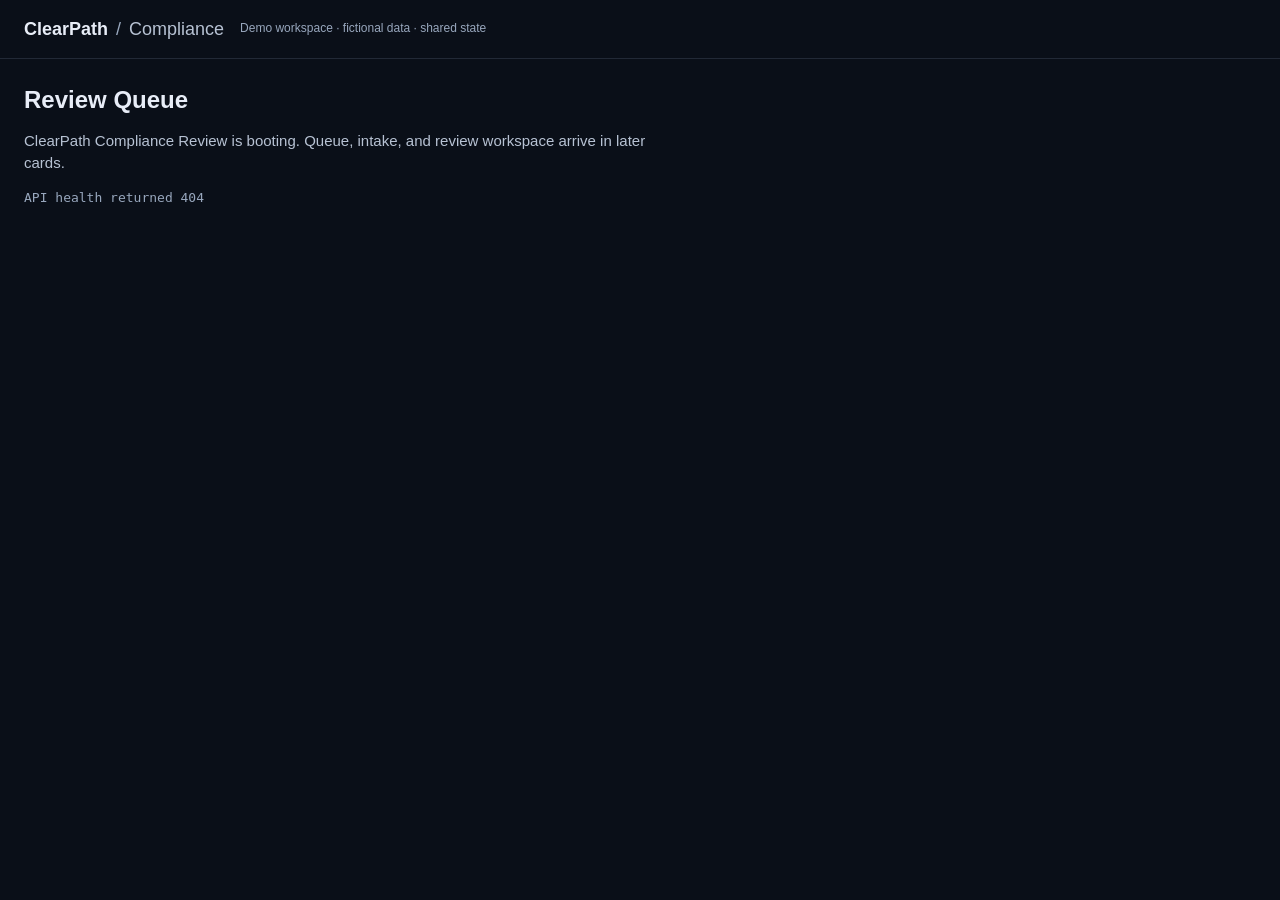
==== static/index.html @ 325d5c91 "K0: bootstrap ClearPath skeleton with plan and delivery wiring. Add the implementation plan, FastAPI" ====
<!DOCTYPE html>
<html lang="en">
<head>
  <meta charset="utf-8" />
  <meta name="viewport" content="width=device-width, initial-scale=1" />
  <title>ClearPath · Compliance Review</title>
  <link rel="stylesheet" href="/static/styles.css" />
</head>
<body>
  <a class="skip-link" href="#main">Skip to content</a>
  <header class="app-header">
    <div class="brand">
      <span class="brand-name">ClearPath</span>
      <span class="brand-sep" aria-hidden="true">/</span>
      <span class="brand-product">Compliance</span>
    </div>
    <p class="demo-banner" role="status">
      Demo workspace · fictional data · shared state
    </p>
    <div class="header-actions" id="header-actions">
      <!-- Persona switcher and actions land in K7+ -->
    </div>
  </header>
  <main id="main" class="app-main">
    <div id="app" aria-live="polite">
      <section class="shell-placeholder">
        <h1>Review Queue</h1>
        <p class="lede">
          ClearPath Compliance Review is booting. Queue, intake, and review
          workspace arrive in later cards.
        </p>
        <p class="meta" id="boot-status">Checking API…</p>
      </section>
    </div>
  </main>
  <script src="/static/app.js" defer></script>
</body>
</html>
---- static/styles.css ----
:root {
  color-scheme: dark;
  --bg: #0a0f18;
  --surface: #141c2c;
  --surface-raised: #172032;
  --ink: #e8edf7;
  --text-2: #b7c2d3;
  --muted: #98a7bd;
  --accent: #8fa8de;
  --accent-ink: #adc0ea;
  --line: rgba(178, 198, 232, 0.14);
  --success: #86d6af;
  --warning: #efc078;
  --danger: #f19b9b;
  --radius: 8px;
  --radius-s: 6px;
  --sans: -apple-system, BlinkMacSystemFont, "Segoe UI", sans-serif;
  --mono: ui-monospace, "SF Mono", Menlo, Consolas, monospace;
  --space-1: 4px;
  --space-2: 8px;
  --space-3: 12px;
  --space-4: 16px;
  --space-5: 24px;
  --space-6: 32px;
  --content-max: 1280px;
}

*,
*::before,
*::after {
  box-sizing: border-box;
}

html {
  font-size: 16px;
}

body {
  margin: 0;
  min-height: 100vh;
  font-family: var(--sans);
  font-size: 15px;
  line-height: 1.45;
  color: var(--ink);
  background: var(--bg);
}

.skip-link {
  position: absolute;
  left: -9999px;
  top: var(--space-2);
  z-index: 100;
  padding: var(--space-2) var(--space-3);
  background: var(--accent);
  color: var(--bg);
  border-radius: var(--radius-s);
  text-decoration: none;
}

.skip-link:focus {
  left: var(--space-2);
}

:focus-visible {
  outline: 2px solid var(--accent);
  outline-offset: 2px;
}

.app-header {
  display: flex;
  flex-wrap: wrap;
  align-items: center;
  gap: var(--space-3) var(--space-4);
  max-width: var(--content-max);
  margin: 0 auto;
  padding: var(--space-4) var(--space-5);
  border-bottom: 1px solid var(--line);
}

.brand {
  display: flex;
  align-items: baseline;
  gap: var(--space-2);
  font-size: 1.125rem;
  font-weight: 600;
}

.brand-name {
  color: var(--ink);
}

.brand-sep {
  color: var(--muted);
  font-weight: 400;
}

.brand-product {
  color: var(--text-2);
  font-weight: 500;
}

.demo-banner {
  margin: 0;
  font-size: 0.75rem;
  color: var(--muted);
  flex: 1 1 auto;
}

.header-actions {
  margin-left: auto;
}

.app-main {
  max-width: var(--content-max);
  margin: 0 auto;
  padding: var(--space-5);
}

.shell-placeholder h1 {
  margin: 0 0 var(--space-3);
  font-size: 1.5rem;
  font-weight: 600;
}

.lede {
  margin: 0 0 var(--space-4);
  color: var(--text-2);
  max-width: 40rem;
}

.meta {
  margin: 0;
  font-size: 0.8125rem;
  color: var(--muted);
  font-family: var(--mono);
}

@media (prefers-reduced-motion: reduce) {
  *,
  *::before,
  *::after {
    animation-duration: 0.01ms !important;
    animation-iteration-count: 1 !important;
    transition-duration: 0.01ms !important;
  }
}

@media (max-width: 390px) {
  .app-header,
  .app-main {
    padding-left: var(--space-4);
    padding-right: var(--space-4);
  }
}
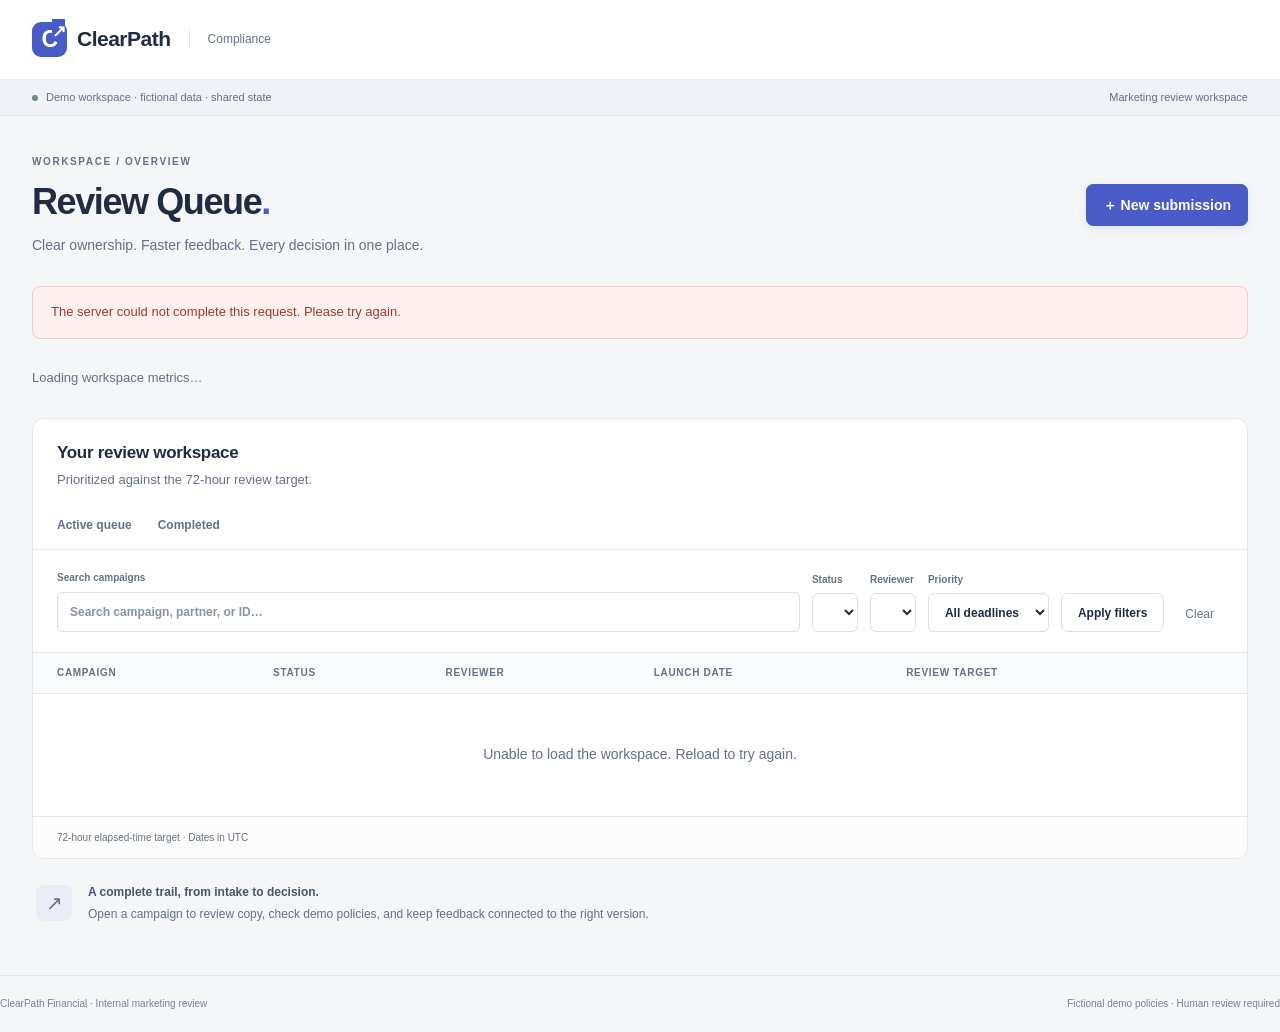
==== commit 8020a949: "Complete review workspace and add reproducible scale benchmarks" ====
--- a/static/index.html
+++ b/static/index.html
@@ -1,38 +1,66 @@
 <!DOCTYPE html>
 <html lang="en">
 <head>
-  <meta charset="utf-8" />
-  <meta name="viewport" content="width=device-width, initial-scale=1" />
-  <title>ClearPath · Compliance Review</title>
-  <link rel="stylesheet" href="/static/styles.css" />
+<meta charset="utf-8">
+<meta name="viewport" content="width=device-width, initial-scale=1"><title>Review Queue · ClearPath</title>
+<link rel="icon" href="/static/favicon.svg" type="image/svg+xml">
+<link rel="stylesheet" href="/static/styles.css">
 </head>
-<body>
-  <a class="skip-link" href="#main">Skip to content</a>
-  <header class="app-header">
-    <div class="brand">
-      <span class="brand-name">ClearPath</span>
-      <span class="brand-sep" aria-hidden="true">/</span>
-      <span class="brand-product">Compliance</span>
-    </div>
-    <p class="demo-banner" role="status">
-      Demo workspace · fictional data · shared state
-    </p>
-    <div class="header-actions" id="header-actions">
-      <!-- Persona switcher and actions land in K7+ -->
-    </div>
-  </header>
-  <main id="main" class="app-main">
-    <div id="app" aria-live="polite">
-      <section class="shell-placeholder">
-        <h1>Review Queue</h1>
-        <p class="lede">
-          ClearPath Compliance Review is booting. Queue, intake, and review
-          workspace arrive in later cards.
-        </p>
-        <p class="meta" id="boot-status">Checking API…</p>
-      </section>
-    </div>
-  </main>
-  <script src="/static/app.js" defer></script>
+<body><a class="skip-link" href="#main">Skip to content</a>
+<header class="app-header"><a class="brand" href="/"><span class="brand-icon" aria-hidden="true">C<span>↗</span></span>ClearPath<span class="brand-product">Compliance</span></a>
+<div id="header-actions" class="header-actions">
+</div>
+</header>
+<div class="workspace-bar"><span><span class="live-dot"></span>Demo workspace · fictional data · shared state</span><span>Marketing review workspace</span>
+</div>
+<main id="main" class="app-main">
+<div class="page-heading">
+<div><p class="eyebrow">WORKSPACE / OVERVIEW</p><h1>Review Queue<span class="heading-dot">.</span></h1><p class="lede">Clear ownership. Faster feedback. Every decision in one place.</p>
+</div>
+<div class="actions"><button id="reset" class="quiet" hidden>Reset demo</button><a class="button primary" href="/static/submit.html">＋ New submission</a>
+</div>
+</div>
+<div id="notice" class="notice" role="status" hidden>
+</div>
+<section class="metrics" id="metrics" aria-label="Workspace metrics" aria-busy="true"><p class="muted">Loading workspace metrics…</p>
+</section>
+<section class="panel queue-panel">
+<div class="panel-heading">
+<div><h2>Your review workspace</h2><p id="scope" class="muted">Prioritized against the 72-hour review target.</p>
+</div><span class="small" id="count" aria-live="polite"></span>
+</div>
+<nav class="tabs" aria-label="Queue view"><a id="active-tab" href="/static/index.html">Active queue</a><a id="completed-tab" href="/static/index.html?completed=true">Completed</a>
+</nav>
+<form id="filters" class="filters" action="/static/index.html"><input type="hidden" name="completed" id="completed" value="false"><label class="search">Search campaigns<input type="search" name="search" id="search" placeholder="Search campaign, partner, or ID…" maxlength="120"></label><label>Status<select id="status" name="status"></select></label><label id="reviewer-label">Reviewer<select name="reviewer" id="reviewer"></select></label><label id="risk-label">Priority<select name="risk" id="risk"><option value="">All deadlines</option><option value="true">At risk · ≤24h</option></select></label><button type="submit" class="button">Apply filters</button><a class="quiet" id="clear-filters" href="/static/index.html">Clear</a>
+</form>
+<div class="table-scroll">
+<table>
+<thead>
+<tr><th>Campaign</th><th>Status</th><th>Reviewer</th><th>Launch date</th><th id="time-heading">Review target</th><th><span class="sr-only">Open</span></th>
+</tr>
+</thead>
+<tbody id="queue-body">
+</tbody>
+</table>
+</div>
+<div id="queue-state" class="empty" role="status">Loading your queue…</div>
+<div class="table-footer"><span>72-hour elapsed-time target · Dates in UTC</span><span id="as-of"></span>
+</div>
+</section>
+<aside class="workspace-note"><span class="note-icon" aria-hidden="true">↗</span>
+<div><strong>A complete trail, from intake to decision.</strong><p>Open a campaign to review copy, check demo policies, and keep feedback connected to the right version.</p>
+</div>
+</aside>
+<dialog id="reset-dialog">
+<form method="dialog"><h2>Reset the demo workspace?</h2><p>This removes all shared demo changes and restores seven sample campaigns. Everyone using this demo will see the reset.</p>
+<div class="actions"><button value="cancel">Cancel</button><button value="reset" class="danger">Reset workspace</button>
+</div>
+</form>
+</dialog>
+</main>
+<footer class="app-footer"><span>ClearPath Financial · Internal marketing review</span><span>Fictional demo policies · Human review required</span>
+</footer>
+<script type="module" src="/static/queue.js">
+</script>
 </body>
 </html>
--- a/static/styles.css
+++ b/static/styles.css
@@ -1,154 +1,1161 @@
 :root {
-  color-scheme: dark;
-  --bg: #0a0f18;
-  --surface: #141c2c;
-  --surface-raised: #172032;
-  --ink: #e8edf7;
-  --text-2: #b7c2d3;
-  --muted: #98a7bd;
-  --accent: #8fa8de;
-  --accent-ink: #adc0ea;
-  --line: rgba(178, 198, 232, 0.14);
-  --success: #86d6af;
-  --warning: #efc078;
-  --danger: #f19b9b;
-  --radius: 8px;
-  --radius-s: 6px;
-  --sans: -apple-system, BlinkMacSystemFont, "Segoe UI", sans-serif;
-  --mono: ui-monospace, "SF Mono", Menlo, Consolas, monospace;
-  --space-1: 4px;
-  --space-2: 8px;
-  --space-3: 12px;
-  --space-4: 16px;
-  --space-5: 24px;
-  --space-6: 32px;
-  --content-max: 1280px;
-}
-
-*,
-*::before,
-*::after {
-  box-sizing: border-box;
-}
-
-html {
-  font-size: 16px;
+  color-scheme: light;
+  --bg: #f5f6f8;
+  --surface: #fff;
+  --ink: #202c42;
+  --muted: #657186;
+  --line: #e3e7ee;
+  --accent: #485bc6;
+  --accent-light: #eef0ff;
+  --danger: #a84437;
+  --green: #267760;
+  --radius: 12px;
+  font-family: Inter, -apple-system, BlinkMacSystemFont, "Segoe UI", sans-serif;
+  font-size: 14px;
+  color: var(--ink);
+  background: var(--bg)
+}
+
+* {
+  box-sizing: border-box
 }
 
 body {
   margin: 0;
-  min-height: 100vh;
-  font-family: var(--sans);
-  font-size: 15px;
-  line-height: 1.45;
+  line-height: 1.55
+}
+
+button,
+input,
+select,
+textarea {
+  font: inherit
+}
+
+button,
+a,
+input,
+select,
+textarea {
+  -webkit-tap-highlight-color: transparent
+}
+
+a {
+  color: var(--accent);
+  text-decoration: none
+}
+
+a:hover {
+  text-decoration: underline
+}
+
+button,
+.button {
+  display: inline-flex;
+  align-items: center;
+  justify-content: center;
+  gap: 8px;
+  min-height: 42px;
+  padding: 10px 16px;
+  border: 1px solid #d8deea;
+  border-radius: 7px;
+  background: #fff;
   color: var(--ink);
-  background: var(--bg);
+  font-weight: 600;
+  cursor: pointer;
+  text-decoration: none;
+  line-height: 1.35
+}
+
+button:hover,
+.button:hover {
+  background: #f1f3f9;
+  text-decoration: none
+}
+
+button:disabled {
+  opacity: .5;
+  cursor: not-allowed
+}
+
+.primary {
+  background: var(--accent);
+  color: #fff;
+  border-color: var(--accent);
+  box-shadow: 0 3px 8px #485bc61a
+}
+
+.primary:hover {
+  background: #3b4db2
+}
+
+.danger {
+  color: var(--danger);
+  border-color: #e8c7c1;
+  background: #fff7f5
+}
+
+.quiet {
+  border: 0;
+  box-shadow: none;
+  background: transparent;
+  color: var(--muted);
+  padding: 9px
+}
+
+.small,
+.muted {
+  color: var(--muted)
+}
+
+.small {
+  font-size: 12px
+}
+
+.muted {
+  font-size: 13px;
+  margin: 5px 0 0
+}
+
+h1,
+h2,
+h3,
+p {
+  margin-top: 0
+}
+
+h1 {
+  font-size: 36px;
+  font-weight: 650;
+  letter-spacing: -1.4px;
+  line-height: 1.2;
+  margin-bottom: 12px
+}
+
+h2 {
+  font-size: 17px;
+  letter-spacing: -.3px;
+  line-height: 1.4;
+  margin: 0
+}
+
+h3 {
+  font-size: 14px;
+  margin-bottom: 5px
+}
+
+.heading-dot {
+  color: var(--accent)
+}
+
+.lede {
+  color: var(--muted);
+  margin: 0;
+  font-size: 14px
+}
+
+.eyebrow {
+  font-size: 10px;
+  font-weight: 700;
+  letter-spacing: 1.6px;
+  color: var(--muted);
+  margin: 0 0 10px
+}
+
+.app-header {
+  height: 80px;
+  display: flex;
+  align-items: center;
+  justify-content: space-between;
+  padding: 0 max(32px, calc((100vw - 1280px)/2));
+  gap: 24px;
+  background: white;
+  border-bottom: 1px solid var(--line)
+}
+
+.brand {
+  display: flex;
+  align-items: center;
+  gap: 10px;
+  color: var(--ink);
+  font-size: 21px;
+  font-weight: 700;
+  letter-spacing: -.5px;
+  white-space: nowrap
+}
+
+.brand:hover {
+  text-decoration: none
+}
+
+.brand-icon {
+  position: relative;
+  background: var(--accent);
+  color: white;
+  display: inline-grid;
+  place-items: center;
+  width: 35px;
+  height: 35px;
+  border-radius: 9px;
+  font-size: 23px
+}
+
+.brand-icon span {
+  position: absolute;
+  right: 2px;
+  top: -3px;
+  font-size: 17px;
+  background: var(--accent);
+  height: 16px
+}
+
+.brand-product {
+  font-size: 12px;
+  color: var(--muted);
+  font-weight: 500;
+  letter-spacing: 0;
+  border-left: 1px solid var(--line);
+  margin-left: 8px;
+  padding-left: 18px
+}
+
+.header-actions {
+  display: flex;
+  align-items: center;
+  gap: 12px;
+  white-space: nowrap
+}
+
+.header-actions select {
+  max-width: 270px;
+  font-size: 12px;
+  background: transparent;
+  border: 0;
+  padding-left: 0
+}
+
+.avatar {
+  display: grid;
+  place-items: center;
+  border-radius: 50%;
+  width: 32px;
+  height: 32px;
+  background: #edf0f8;
+  color: #485779;
+  font-size: 11px;
+  font-weight: 700;
+  flex-shrink: 0
+}
+
+.workspace-bar {
+  background: #f0f2f7;
+  border-bottom: 1px solid var(--line);
+  display: flex;
+  justify-content: space-between;
+  gap: 20px;
+  padding: 9px max(32px, calc((100vw - 1280px)/2));
+  font-size: 11px;
+  color: var(--muted)
+}
+
+.live-dot {
+  display: inline-block;
+  width: 6px;
+  height: 6px;
+  border-radius: 50%;
+  background: #6b8d80;
+  margin-right: 8px;
+  vertical-align: middle
+}
+
+.app-main {
+  max-width: 1344px;
+  margin: auto;
+  padding: 38px 32px 52px;
+  min-height: calc(100vh - 200px)
+}
+
+.page-heading {
+  display: flex;
+  align-items: center;
+  justify-content: space-between;
+  gap: 24px;
+  margin-bottom: 30px
+}
+
+.actions {
+  display: flex;
+  gap: 10px;
+  align-items: center;
+  flex-wrap: wrap
+}
+
+.metrics {
+  display: grid;
+  grid-template-columns: repeat(4, minmax(0, 1fr));
+  gap: 18px;
+  margin: 0 0 30px
+}
+
+.metric {
+  position: relative;
+  background: white;
+  border: 1px solid var(--line);
+  border-radius: var(--radius);
+  padding: 22px 24px
+}
+
+.metric::after {
+  content: '↗';
+  position: absolute;
+  top: 20px;
+  right: 23px;
+  color: #9da7bc
+}
+
+.metric.warn::after {
+  content: '◷';
+  color: #b07941
+}
+
+.metric-label {
+  font-size: 12px;
+  font-weight: 600;
+  color: var(--muted);
+  margin-bottom: 10px
+}
+
+.metric-value {
+  display: block;
+  font-size: 34px;
+  line-height: 1.2;
+  letter-spacing: -1px;
+  font-weight: 600;
+  margin-bottom: 8px
+}
+
+.metric.warn .metric-value {
+  color: #b16d35
+}
+
+.metric .small {
+  margin: 0;
+  font-size: 11px
+}
+
+.panel {
+  background: #fff;
+  border: 1px solid var(--line);
+  border-radius: var(--radius);
+  overflow: hidden
+}
+
+.panel-heading {
+  display: flex;
+  align-items: center;
+  justify-content: space-between;
+  gap: 16px;
+  padding: 22px 24px;
+  border-bottom: 1px solid var(--line)
+}
+
+.queue-panel>.panel-heading {
+  border-bottom: 0;
+  padding-bottom: 16px
+}
+
+.panel-body {
+  padding: 24px
+}
+
+.tabs {
+  display: flex;
+  gap: 26px;
+  padding: 0 24px;
+  border-bottom: 1px solid var(--line)
+}
+
+.tabs a {
+  font-weight: 600;
+  font-size: 12px;
+  padding: 10px 0 13px;
+  color: var(--muted);
+  border-bottom: 2px solid transparent
+}
+
+.tabs a.active {
+  color: var(--accent);
+  border-color: var(--accent)
+}
+
+.filters {
+  display: flex;
+  align-items: end;
+  gap: 12px;
+  padding: 20px 24px
+}
+
+.filters label {
+  font-size: 10px;
+  color: var(--muted);
+  font-weight: 600
+}
+
+.filters .search {
+  flex: 1
+}
+
+.filters input,
+.filters select {
+  font-size: 12px;
+  min-height: 39px
+}
+
+.filters button {
+  font-size: 12px;
+  min-height: 39px
+}
+
+.filters .quiet {
+  font-size: 12px
+}
+
+.table-scroll {
+  overflow-x: auto
+}
+
+table {
+  border-collapse: collapse;
+  width: 100%;
+  text-align: left
+}
+
+th {
+  font-size: 10px;
+  color: var(--muted);
+  text-transform: uppercase;
+  letter-spacing: .7px;
+  background: #fafbfc;
+  padding: 12px 18px;
+  border-top: 1px solid var(--line);
+  border-bottom: 1px solid var(--line);
+  white-space: nowrap
+}
+
+th:first-child,
+td:first-child {
+  padding-left: 24px
+}
+
+td {
+  padding: 19px 18px;
+  border-bottom: 1px solid #edf0f4;
+  font-size: 12px;
+  vertical-align: middle
+}
+
+tbody tr:last-child td {
+  border-bottom: 0
+}
+
+tbody tr:hover {
+  background: #fafbff
+}
+
+.campaign-title {
+  display: block;
+  color: var(--ink);
+  font-size: 13px;
+  font-weight: 650
+}
+
+.campaign-meta {
+  display: block;
+  font-size: 10px;
+  color: var(--muted);
+  margin-top: 5px
+}
+
+.badge {
+  display: inline-block;
+  border-radius: 5px;
+  padding: 5px 8px;
+  font-size: 10px;
+  font-weight: 600;
+  white-space: nowrap;
+  background: #eef0f4;
+  color: #667083
+}
+
+.badge.under_review {
+  background: #eef0ff;
+  color: #5363b0
+}
+
+.badge.changes_requested {
+  background: #fff2df;
+  color: #9c671c
+}
+
+.badge.approved {
+  background: #eaf5ee;
+  color: #367a54
+}
+
+.badge.rejected {
+  background: #fcece9;
+  color: #a34f40
+}
+
+.overdue {
+  color: var(--danger);
+  font-weight: 600
+}
+
+.due {
+  color: var(--muted)
+}
+
+.row-arrow {
+  font-size: 18px;
+  color: #77839b;
+  display: grid;
+  place-items: center;
+  width: 32px;
+  height: 32px
+}
+
+.table-footer {
+  padding: 13px 24px;
+  background: #fcfcfd;
+  border-top: 1px solid var(--line);
+  display: flex;
+  justify-content: space-between;
+  gap: 16px;
+  color: var(--muted);
+  font-size: 10px
+}
+
+.workspace-note {
+  display: flex;
+  align-items: center;
+  gap: 16px;
+  padding: 24px 4px 0;
+  color: var(--muted);
+  font-size: 12px
+}
+
+.workspace-note strong {
+  color: #4a566c;
+  font-weight: 600
+}
+
+.workspace-note p {
+  margin: 3px 0 0
+}
+
+.note-icon {
+  background: #e9edf5;
+  border-radius: 8px;
+  display: grid;
+  place-items: center;
+  width: 36px;
+  height: 36px;
+  font-size: 20px;
+  flex-shrink: 0
+}
+
+.app-footer {
+  max-width: 1280px;
+  margin: auto;
+  padding: 20px 0;
+  border-top: 1px solid var(--line);
+  display: flex;
+  justify-content: space-between;
+  gap: 20px;
+  color: #788296;
+  font-size: 10px
+}
+
+.empty {
+  padding: 50px 24px;
+  text-align: center;
+  color: var(--muted)
+}
+
+.notice {
+  padding: 15px 18px;
+  border-radius: 8px;
+  margin: 16px 0 24px;
+  display: flex;
+  gap: 16px;
+  align-items: center;
+  justify-content: space-between;
+  font-size: 13px
+}
+
+.notice.error {
+  background: #fff0ed;
+  color: #973d30;
+  border: 1px solid #efcec5
+}
+
+.notice.success {
+  background: #edf3ff;
+  color: #425a8a;
+  border: 1px solid #d4e0f7
+}
+
+.back-link {
+  display: inline-block;
+  font-size: 12px;
+  color: var(--muted);
+  margin: 0 0 25px
+}
+
+.record-meta {
+  display: grid;
+  grid-template-columns: repeat(4, minmax(0, 1fr));
+  gap: 20px;
+  border-top: 1px solid var(--line);
+  border-bottom: 1px solid var(--line);
+  padding: 20px 0;
+  margin-bottom: 28px
+}
+
+.record-meta strong {
+  display: block;
+  font-size: 12px;
+  font-weight: 600;
+  margin-top: 5px
+}
+
+.review-layout {
+  display: grid;
+  grid-template-columns: minmax(0, 1.65fr) minmax(300px, 1fr);
+  gap: 24px;
+  align-items: start
+}
+
+.review-content,
+.review-sidebar {
+  display: grid;
+  gap: 24px;
+  min-width: 0
+}
+
+.version-label {
+  font-size: 10px;
+  color: var(--muted);
+  min-width: 145px
+}
+
+.copy-preview {
+  border: 1px solid #e3e6ed;
+  border-radius: 8px;
+  padding: 28px;
+  background: #fafbfe;
+  min-height: 200px;
+  font-size: 16px;
+  line-height: 1.85;
+  white-space: pre-wrap;
+  overflow-wrap: anywhere;
+  margin: 20px 0
+}
+
+mark {
+  background: #ffe2a8;
+  color: #70501c;
+  border-radius: 2px;
+  padding: 1px 0
+}
+
+.asset-context {
+  margin-bottom: 16px;
+  font-size: 12px
+}
+
+.finding {
+  border-left: 2px solid #d7a05c;
+  padding: 5px 0 5px 14px;
+  margin: 20px 0
+}
+
+.finding p {
+  font-size: 12px;
+  color: var(--muted);
+  margin: 6px 0
+}
+
+.finding blockquote {
+  margin: 10px 0;
+  font-size: 12px;
+  padding: 8px 12px;
+  background: #fff6e8;
+  border-radius: 4px;
+  overflow-wrap: anywhere
+}
+
+.check-passed {
+  color: var(--green);
+  font-weight: 600
+}
+
+.check-blocked {
+  color: #996a30;
+  font-weight: 600
+}
+
+.timeline {
+  list-style: none;
+  padding: 5px 24px 10px;
+  margin: 0
+}
+
+.timeline li {
+  position: relative;
+  padding: 20px 0 20px 22px;
+  border-bottom: 1px solid var(--line)
+}
+
+.timeline li::before {
+  content: '';
+  position: absolute;
+  left: 0;
+  top: 27px;
+  width: 7px;
+  height: 7px;
+  border-radius: 50%;
+  background: #a3aed1
+}
+
+.timeline li:last-child {
+  border: 0
+}
+
+.timeline strong {
+  display: block;
+  font-size: 13px
+}
+
+.timeline .small {
+  display: block;
+  margin-top: 4px;
+  font-size: 10px
+}
+
+.event-comment {
+  background: #f5f6f9;
+  padding: 12px;
+  margin: 12px 0 0;
+  border-radius: 6px;
+  font-size: 13px;
+  white-space: pre-wrap;
+  overflow-wrap: anywhere
+}
+
+label {
+  display: block;
+  font-size: 12px;
+  font-weight: 600
+}
+
+label .small {
+  display: block;
+  font-weight: 400;
+  margin-top: 2px
+}
+
+input,
+select,
+textarea {
+  display: block;
+  width: 100%;
+  border: 1px solid #d8deea;
+  border-radius: 6px;
+  padding: 10px 12px;
+  margin-top: 6px;
+  background: white;
+  color: var(--ink);
+  min-height: 42px
+}
+
+textarea {
+  resize: vertical;
+  line-height: 1.6
+}
+
+input::placeholder,
+textarea::placeholder {
+  color: #8993a4;
+  font-size: 12px
+}
+
+fieldset {
+  border: 0;
+  padding: 0;
+  margin: 0;
+  min-width: 0;
+  display: grid;
+  gap: 22px
+}
+
+fieldset:disabled {
+  opacity: .55
+}
+
+.form-stack {
+  display: grid;
+  gap: 18px
+}
+
+.form-grid {
+  display: grid;
+  grid-template-columns: 1fr 1fr;
+  gap: 20px
+}
+
+.form-footer {
+  display: flex;
+  align-items: center;
+  justify-content: space-between;
+  gap: 20px;
+  border-top: 1px solid var(--line);
+  padding-top: 22px;
+  margin-top: 4px
+}
+
+.form-stack p {
+  margin-bottom: 0
+}
+
+.intake-layout {
+  display: grid;
+  grid-template-columns: minmax(0, 2.3fr) minmax(240px, 1fr);
+  gap: 28px;
+  align-items: start
+}
+
+.intake-guide {
+  padding: 30px;
+  border: 1px solid #dde1f2;
+  border-radius: var(--radius);
+  background: #edf0fa;
+  color: #44527e
+}
+
+.guide-number {
+  font-size: 27px;
+  line-height: 1.25;
+  letter-spacing: -.7px;
+  font-weight: 600
+}
+
+.intake-guide hr {
+  border-color: #d5dbed;
+  margin: 25px 0
+}
+
+.intake-guide h3 {
+  font-size: 12px;
+  margin-top: 24px
+}
+
+.intake-guide p {
+  font-size: 12px;
+  color: #687698;
+  line-height: 1.7;
+  margin-bottom: 0
+}
+
+.side-note {
+  padding: 20px 8px
+}
+
+.step-tag {
+  color: var(--muted);
+  font-size: 12px;
+  border: 1px solid var(--line);
+  border-radius: 30px;
+  padding: 8px 14px
+}
+
+hr {
+  border: 0;
+  border-top: 1px solid var(--line);
+  width: 100%;
+  margin: 10px 0
+}
+
+dialog {
+  max-width: 470px;
+  width: calc(100% - 32px);
+  border: 1px solid var(--line);
+  border-radius: 14px;
+  padding: 28px;
+  color: var(--ink);
+  box-shadow: 0 20px 80px #15214433
+}
+
+dialog::backdrop {
+  background: #19233766
+}
+
+dialog h2 {
+  margin-bottom: 14px
+}
+
+dialog p {
+  color: var(--muted);
+  font-size: 13px
+}
+
+dialog .actions {
+  justify-content: flex-end;
+  margin-top: 24px
+}
+
+:focus-visible {
+  outline: 3px solid #8396ef;
+  outline-offset: 3px
 }
 
 .skip-link {
   position: absolute;
-  left: -9999px;
-  top: var(--space-2);
+  left: -10000px;
+  top: 10px;
   z-index: 100;
-  padding: var(--space-2) var(--space-3);
-  background: var(--accent);
-  color: var(--bg);
-  border-radius: var(--radius-s);
-  text-decoration: none;
+  background: white;
+  padding: 12px
 }
 
 .skip-link:focus {
-  left: var(--space-2);
-}
-
-:focus-visible {
-  outline: 2px solid var(--accent);
-  outline-offset: 2px;
-}
-
-.app-header {
-  display: flex;
-  flex-wrap: wrap;
-  align-items: center;
-  gap: var(--space-3) var(--space-4);
-  max-width: var(--content-max);
-  margin: 0 auto;
-  padding: var(--space-4) var(--space-5);
-  border-bottom: 1px solid var(--line);
-}
-
-.brand {
-  display: flex;
-  align-items: baseline;
-  gap: var(--space-2);
-  font-size: 1.125rem;
-  font-weight: 600;
-}
-
-.brand-name {
-  color: var(--ink);
-}
-
-.brand-sep {
-  color: var(--muted);
-  font-weight: 400;
-}
-
-.brand-product {
-  color: var(--text-2);
-  font-weight: 500;
-}
-
-.demo-banner {
-  margin: 0;
-  font-size: 0.75rem;
-  color: var(--muted);
-  flex: 1 1 auto;
-}
-
-.header-actions {
-  margin-left: auto;
-}
-
-.app-main {
-  max-width: var(--content-max);
-  margin: 0 auto;
-  padding: var(--space-5);
-}
-
-.shell-placeholder h1 {
-  margin: 0 0 var(--space-3);
-  font-size: 1.5rem;
-  font-weight: 600;
-}
-
-.lede {
-  margin: 0 0 var(--space-4);
-  color: var(--text-2);
-  max-width: 40rem;
-}
-
-.meta {
-  margin: 0;
-  font-size: 0.8125rem;
-  color: var(--muted);
-  font-family: var(--mono);
-}
-
-@media (prefers-reduced-motion: reduce) {
-  *,
-  *::before,
-  *::after {
-    animation-duration: 0.01ms !important;
-    animation-iteration-count: 1 !important;
-    transition-duration: 0.01ms !important;
-  }
-}
-
-@media (max-width: 390px) {
-  .app-header,
+  left: 12px
+}
+
+.sr-only {
+  position: absolute;
+  width: 1px;
+  height: 1px;
+  padding: 0;
+  margin: -1px;
+  overflow: hidden;
+  clip: rect(0, 0, 0, 0);
+  border: 0
+}
+
+[hidden] {
+  display: none !important
+}
+
+@media(min-width:1600px) {
   .app-main {
-    padding-left: var(--space-4);
-    padding-right: var(--space-4);
-  }
-}
+    padding-top: 48px
+  }
+
+  .metrics {
+    margin-bottom: 36px
+  }
+
+  .page-heading {
+    margin-bottom: 36px
+  }
+}
+
+@media(max-width:1050px) {
+  .app-header {
+    padding: 0 24px
+  }
+
+  .workspace-bar {
+    padding: 8px 24px
+  }
+
+  .app-main {
+    padding: 30px 24px
+  }
+
+  .metric {
+    padding: 18px
+  }
+
+  .metric::after {
+    right: 16px
+  }
+
+  .app-footer {
+    margin: 0 24px
+  }
+
+  .filters {
+    flex-wrap: wrap
+  }
+
+  .filters .search {
+    flex-basis: 100%
+  }
+
+  .review-layout {
+    grid-template-columns: minmax(0, 1.4fr) minmax(280px, 1fr)
+  }
+
+  .brand-product {
+    display: none
+  }
+
+  td {
+    padding: 16px 12px
+  }
+
+  .record-meta {
+    grid-template-columns: 1fr 1fr
+  }
+}
+
+@media(max-width:760px) {
+  .app-header {
+    height: auto;
+    min-height: 76px;
+    padding: 16px;
+    flex-wrap: wrap;
+    gap: 12px
+  }
+
+  .header-actions {
+    margin-left: auto;
+    gap: 7px
+  }
+
+  .header-actions>.small {
+    display: none
+  }
+
+  .header-actions select {
+    max-width: 215px
+  }
+
+  .workspace-bar {
+    padding: 8px 16px
+  }
+
+  .workspace-bar>span:last-child {
+    display: none
+  }
+
+  .app-main {
+    padding: 26px 16px
+  }
+
+  .page-heading {
+    align-items: flex-start;
+    flex-direction: column;
+    gap: 18px
+  }
+
+  h1 {
+    font-size: 30px
+  }
+
+  .metrics {
+    grid-template-columns: 1fr 1fr;
+    gap: 12px
+  }
+
+  .metric-value {
+    font-size: 30px
+  }
+
+  .metric .small {
+    font-size: 10px
+  }
+
+  .metric-label {
+    max-width: 85%;
+    font-size: 11px
+  }
+
+  .panel-heading,
+  .panel-body {
+    padding: 20px
+  }
+
+  .filters {
+    padding: 16px;
+    gap: 10px
+  }
+
+  .filters label {
+    flex: 1;
+    min-width: 110px
+  }
+
+  .filters .search {
+    flex-basis: 100%
+  }
+
+  .tabs {
+    padding: 0 20px
+  }
+
+  .table-scroll table {
+    min-width: 790px
+  }
+
+  .table-footer {
+    padding: 12px 16px;
+    flex-direction: column;
+    gap: 4px
+  }
+
+  .review-layout,
+  .intake-layout {
+    grid-template-columns: 1fr
+  }
+
+  .record-meta {
+    gap: 14px
+  }
+
+  .form-grid {
+    grid-template-columns: 1fr
+  }
+
+  .form-footer {
+    align-items: stretch;
+    flex-direction: column
+  }
+
+  .app-footer {
+    margin: 0 16px;
+    flex-direction: column;
+    gap: 6px
+  }
+
+  .intake-guide {
+    padding: 24px
+  }
+
+  .step-tag {
+    display: none
+  }
+
+  .notice {
+    align-items: flex-start;
+    flex-direction: column
+  }
+
+  .workspace-note {
+    align-items: flex-start
+  }
+}
+
+@media(prefers-reduced-motion:reduce) {
+  * {
+    scroll-behavior: auto !important;
+    animation: none !important;
+    transition: none !important
+  }
+}
+
+/* Keep accessible column labels inside the scrolling table's containing block. */
+th { position: relative; }
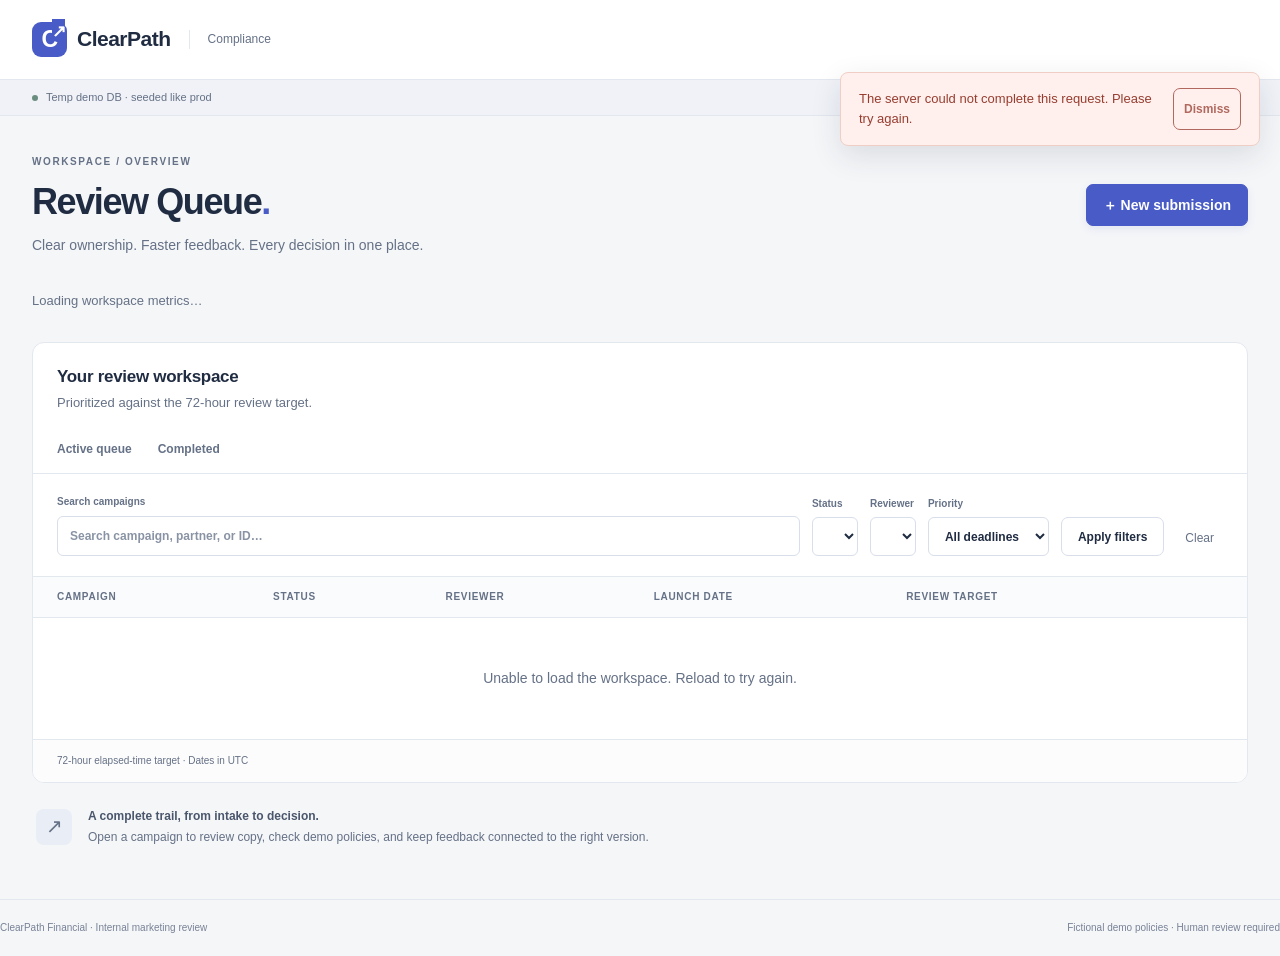
==== commit 101fb3a1: "add notifications, improve persona dropdown, improve metrics performance and p0 performance prioriti" ====
--- a/static/index.html
+++ b/static/index.html
@@ -11,7 +11,7 @@
 <div id="header-actions" class="header-actions">
 </div>
 </header>
-<div class="workspace-bar"><span><span class="live-dot"></span>Demo workspace · fictional data · shared state</span><span>Marketing review workspace</span>
+<div class="workspace-bar"><span><span class="live-dot"></span>Temp demo DB · seeded like prod</span><span>Marketing review workspace</span>
 </div>
 <main id="main" class="app-main">
 <div class="page-heading">
@@ -44,6 +44,7 @@
 </table>
 </div>
 <div id="queue-state" class="empty" role="status">Loading your queue…</div>
+<nav id="pager" class="pager" aria-label="Queue pages" hidden></nav>
 <div class="table-footer"><span>72-hour elapsed-time target · Dates in UTC</span><span id="as-of"></span>
 </div>
 </section>
--- a/static/styles.css
+++ b/static/styles.css
@@ -222,29 +222,265 @@
 .header-actions {
   display: flex;
   align-items: center;
-  gap: 12px;
-  white-space: nowrap
-}
-
-.header-actions select {
-  max-width: 270px;
-  font-size: 12px;
+  justify-content: flex-end;
+  min-width: 0;
+  flex: 1
+}
+
+.header-tools {
+  display: inline-flex;
+  align-items: center;
+  gap: 4px;
+  padding: 4px;
+  border: 1px solid color-mix(in srgb, var(--line) 85%, #c9d2e3);
+  border-radius: 999px;
+  background:
+    linear-gradient(180deg, #ffffff 0%, #f6f8fc 100%);
+  box-shadow:
+    0 1px 0 rgba(255, 255, 255, 0.9) inset,
+    0 8px 20px rgba(28, 39, 63, 0.06);
+  min-width: 0;
+  max-width: 100%
+}
+
+.persona-switcher {
+  display: inline-flex;
+  align-items: center;
+  gap: 8px;
+  min-width: 0;
+  max-width: min(240px, 52vw);
+  margin: 0;
+  padding: 3px 12px 3px 3px;
+  border: 0;
+  border-radius: 999px;
   background: transparent;
+  cursor: pointer;
+  box-shadow: inset 1px 0 0 var(--line);
+  transition: background 140ms ease, box-shadow 140ms ease
+}
+
+.persona-switcher:hover {
+  background: color-mix(in srgb, var(--accent-light) 55%, #eef2f8)
+}
+
+.persona-switcher:focus-within {
+  outline: 2px solid color-mix(in srgb, var(--accent) 35%, transparent);
+  outline-offset: 1px
+}
+
+.persona-meta {
+  display: grid;
+  gap: 1px;
+  min-width: 0;
+  line-height: 1.15
+}
+
+.persona-switcher select {
+  width: auto;
+  max-width: 100%;
+  min-width: 0;
+  min-height: 0;
+  margin: 0;
+  padding: 0 14px 0 0;
   border: 0;
-  padding-left: 0
+  border-radius: 0;
+  background: transparent url("data:image/svg+xml,%3Csvg xmlns='http://www.w3.org/2000/svg' width='12' height='12' viewBox='0 0 12 12'%3E%3Cpath fill='%23657186' d='M3 4.5 6 8l3-3.5'/%3E%3C/svg%3E") no-repeat right 1px;
+  font-size: 12px;
+  font-weight: 600;
+  color: var(--ink);
+  cursor: pointer;
+  appearance: none;
+  -webkit-appearance: none;
+  text-overflow: ellipsis;
+  white-space: nowrap;
+  overflow: hidden
+}
+
+.persona-switcher select:focus {
+  outline: none
+}
+
+.role-chip {
+  display: inline-flex;
+  align-items: center;
+  width: fit-content;
+  max-width: 100%;
+  padding: 1px 6px;
+  border-radius: 999px;
+  font-size: 9px;
+  font-weight: 700;
+  letter-spacing: 0.04em;
+  text-transform: uppercase;
+  line-height: 1.4;
+  white-space: nowrap;
+  overflow: hidden;
+  text-overflow: ellipsis
+}
+
+.role-chip.role-reviewer {
+  background: color-mix(in srgb, var(--accent) 14%, white);
+  color: #3f4fa8
+}
+
+.role-chip.role-submitter {
+  background: color-mix(in srgb, var(--green) 12%, white);
+  color: #1f6a55
 }
 
 .avatar {
   display: grid;
   place-items: center;
   border-radius: 50%;
-  width: 32px;
-  height: 32px;
-  background: #edf0f8;
-  color: #485779;
+  width: 30px;
+  height: 30px;
+  background: #e4e9f4;
+  color: #3d4d6f;
+  font-size: 10px;
+  font-weight: 700;
+  letter-spacing: 0.02em;
+  flex-shrink: 0;
+  box-shadow: 0 0 0 2px #fff, 0 0 0 3px color-mix(in srgb, var(--line) 80%, transparent)
+}
+
+.avatar.role-reviewer {
+  background: linear-gradient(145deg, #e8ebff 0%, #dfe5fb 100%);
+  color: #3a4a9c;
+  box-shadow: 0 0 0 2px #fff, 0 0 0 3px color-mix(in srgb, var(--accent) 28%, transparent)
+}
+
+.avatar.role-submitter {
+  background: linear-gradient(145deg, #e5f3ee 0%, #d8ece5 100%);
+  color: #1f6a55;
+  box-shadow: 0 0 0 2px #fff, 0 0 0 3px color-mix(in srgb, var(--green) 30%, transparent)
+}
+
+.notif-root {
+  position: relative;
+  flex-shrink: 0
+}
+
+.notif-toggle {
+  position: relative;
+  width: 36px;
+  height: 36px;
+  padding: 0;
+  border-radius: 999px;
+  border: 0;
+  background: transparent;
+  color: #3d4d6f;
+  display: grid;
+  place-items: center;
+  flex-shrink: 0;
+  transition: background 140ms ease, color 140ms ease
+}
+
+.notif-toggle:hover {
+  background: color-mix(in srgb, var(--accent-light) 55%, #eef2f8);
+  color: var(--ink)
+}
+
+.notif-bell {
+  width: 16px;
+  height: 16px;
+  display: block
+}
+
+.notif-badge {
+  position: absolute;
+  top: -2px;
+  right: -2px;
+  min-width: 17px;
+  height: 17px;
+  padding: 0 4px;
+  border-radius: 9px;
+  background: linear-gradient(180deg, #d4664d 0%, #c04a35 100%);
+  color: white;
+  font-size: 9px;
+  font-weight: 700;
+  letter-spacing: 0.01em;
+  display: grid;
+  place-items: center;
+  box-shadow: 0 0 0 2px #fff
+}
+
+.notif-panel {
+  position: absolute;
+  top: calc(100% + 10px);
+  right: 0;
+  width: min(360px, calc(100vw - 32px));
+  background: white;
+  border: 1px solid var(--line);
+  border-radius: 10px;
+  box-shadow: 0 14px 36px rgba(28, 39, 63, 0.14);
+  z-index: 50;
+  overflow: hidden
+}
+
+.notif-heading {
+  display: flex;
+  align-items: center;
+  justify-content: space-between;
+  gap: 12px;
+  padding: 12px 14px;
+  border-bottom: 1px solid var(--line);
+  font-size: 13px
+}
+
+.notif-mark-all {
+  padding: 4px 8px;
   font-size: 11px;
-  font-weight: 700;
-  flex-shrink: 0
+  background: transparent;
+  border-color: var(--line);
+  color: var(--muted)
+}
+
+.notif-list {
+  max-height: 360px;
+  overflow: auto
+}
+
+.notif-item {
+  display: grid;
+  gap: 3px;
+  padding: 12px 14px;
+  border-bottom: 1px solid var(--line);
+  color: inherit;
+  text-decoration: none
+}
+
+.notif-item:hover {
+  background: #f7f8fb;
+  text-decoration: none
+}
+
+.notif-item.unread {
+  background: #f3f6fd;
+  box-shadow: inset 3px 0 0 #5b7fc7
+}
+
+.notif-item strong {
+  font-size: 13px
+}
+
+.notif-item .small {
+  color: var(--muted);
+  font-size: 11px
+}
+
+.notif-comment {
+  font-size: 12px;
+  color: #4a5568;
+  margin-top: 2px;
+  overflow: hidden;
+  text-overflow: ellipsis;
+  white-space: nowrap
+}
+
+.notif-empty {
+  padding: 24px 14px;
+  margin: 0;
+  text-align: center;
+  font-size: 12px
 }
 
 .workspace-bar {
@@ -523,6 +759,29 @@
   place-items: center;
   width: 32px;
   height: 32px
+}
+
+.pager {
+  display: flex;
+  align-items: center;
+  justify-content: space-between;
+  gap: 12px;
+  padding: 12px 24px;
+  border-top: 1px solid var(--line);
+  background: #fcfcfd
+}
+
+.pager-summary {
+  color: var(--muted);
+  font-size: 12px;
+  text-align: center;
+  flex: 1
+}
+
+.pager .button.is-disabled,
+.pager a[aria-disabled="true"] {
+  opacity: 0.45;
+  pointer-events: none
 }
 
 .table-footer {
@@ -594,6 +853,17 @@
   font-size: 13px
 }
 
+.notice.toast {
+  position: fixed;
+  top: 72px;
+  right: 20px;
+  z-index: 40;
+  margin: 0;
+  max-width: min(420px, calc(100vw - 40px));
+  box-shadow: 0 10px 30px rgba(28, 39, 63, 0.12);
+  animation: notice-in 180ms ease-out
+}
+
 .notice.error {
   background: #fff0ed;
   color: #973d30;
@@ -604,6 +874,78 @@
   background: #edf3ff;
   color: #425a8a;
   border: 1px solid #d4e0f7
+}
+
+.notice.attention {
+  background: #fff8e8;
+  color: #7a5a1e;
+  border: 1px solid #efd9a8;
+  position: static;
+  box-shadow: none;
+  animation: none;
+  margin: 0 0 24px
+}
+
+.notice-dismiss {
+  flex: none;
+  padding: 4px 10px;
+  font-size: 12px;
+  background: transparent;
+  border-color: currentColor;
+  color: inherit;
+  opacity: 0.75
+}
+
+.notice-dismiss:hover {
+  opacity: 1;
+  background: rgba(255, 255, 255, 0.35)
+}
+
+@keyframes notice-in {
+  from {
+    opacity: 0;
+    transform: translateY(-6px)
+  }
+
+  to {
+    opacity: 1;
+    transform: none
+  }
+}
+
+.next-action-panel.your-turn {
+  border-color: #c8d6f0;
+  box-shadow: inset 3px 0 0 #5b7fc7
+}
+
+.next-action-panel.your-turn #next-action {
+  font-weight: 600;
+  color: #2f4570
+}
+
+#next-action-panel #revision-form {
+  margin-top: 14px
+}
+
+#next-action-panel #revision-copy {
+  min-height: 160px;
+  font-size: 13px;
+  line-height: 1.45
+}
+
+#copy-panel #revision-form {
+  margin-top: 4px
+}
+
+#copy-panel #revision-copy {
+  min-height: 200px;
+  font: inherit;
+  line-height: 1.55
+}
+
+#copy-panel.editing {
+  border-color: #c8d6f0;
+  box-shadow: inset 3px 0 0 #5b7fc7
 }
 
 .back-link {
@@ -1023,15 +1365,40 @@
 
   .header-actions {
     margin-left: auto;
-    gap: 7px
-  }
-
-  .header-actions>.small {
-    display: none
-  }
-
-  .header-actions select {
-    max-width: 215px
+    flex: 1 1 auto;
+    min-width: 0
+  }
+
+  .header-tools {
+    max-width: 100%
+  }
+
+  .persona-switcher {
+    max-width: min(168px, calc(100vw - 132px));
+    padding: 2px 10px 2px 2px;
+    gap: 6px
+  }
+
+  .persona-switcher select {
+    font-size: 11px
+  }
+
+  .role-chip {
+    font-size: 8px;
+    padding: 1px 5px
+  }
+
+  .avatar {
+    width: 28px;
+    height: 28px
+  }
+
+  .notif-panel {
+    position: fixed;
+    top: 72px;
+    right: 12px;
+    left: 12px;
+    width: auto
   }
 
   .workspace-bar {
@@ -1142,6 +1509,14 @@
   .notice {
     align-items: flex-start;
     flex-direction: column
+  }
+
+  .notice.toast {
+    top: auto;
+    bottom: 20px;
+    right: 12px;
+    left: 12px;
+    max-width: none
   }
 
   .workspace-note {
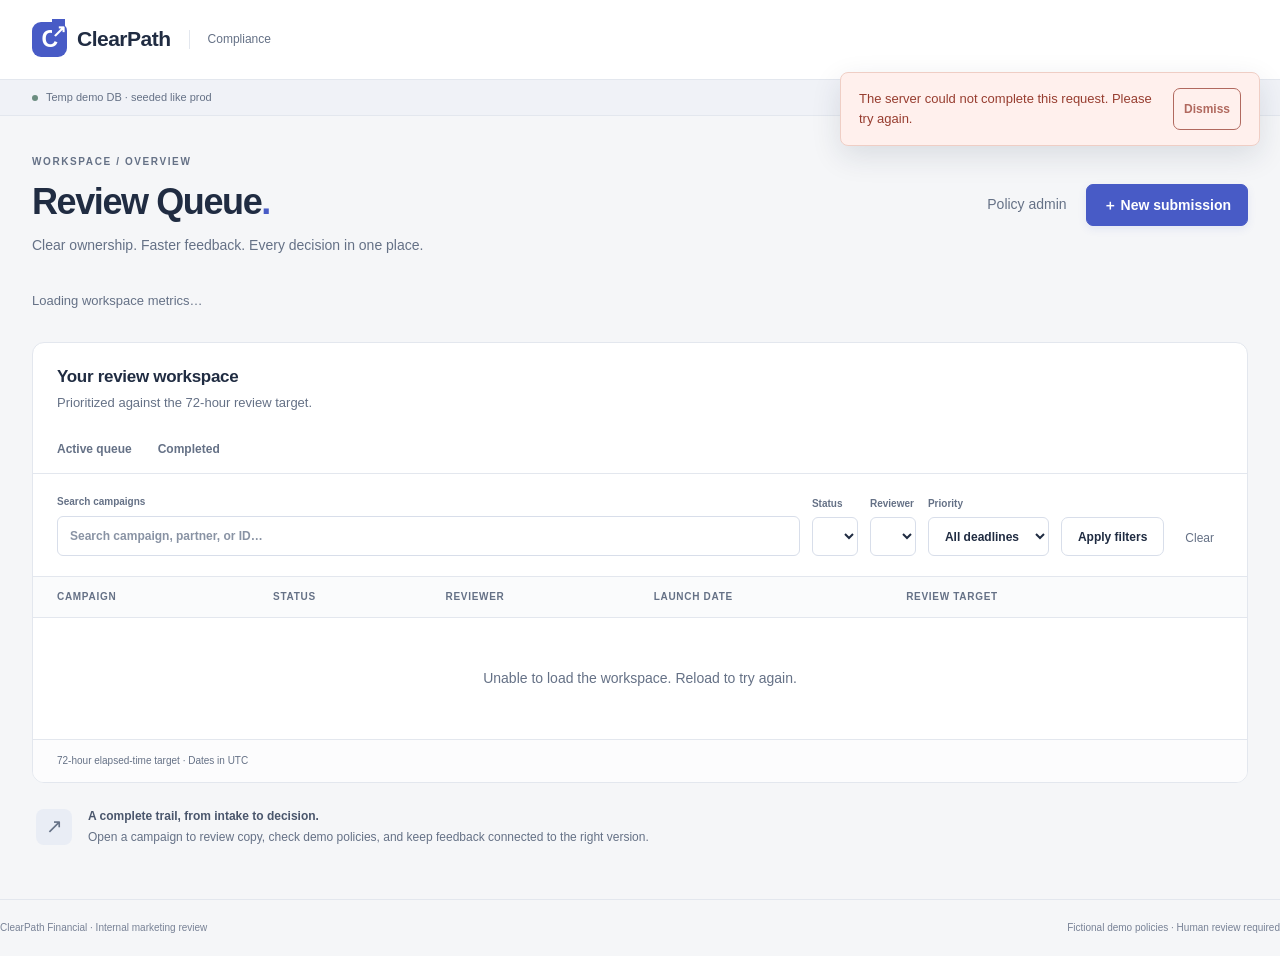
==== commit 1c84acc6: "S4: policy admin form, can_manage API, and acceptance tests" ====
--- a/static/index.html
+++ b/static/index.html
@@ -17,7 +17,7 @@
 <div class="page-heading">
 <div><p class="eyebrow">WORKSPACE / OVERVIEW</p><h1>Review Queue<span class="heading-dot">.</span></h1><p class="lede">Clear ownership. Faster feedback. Every decision in one place.</p>
 </div>
-<div class="actions"><button id="reset" class="quiet" hidden>Reset demo</button><a class="button primary" href="/static/submit.html">＋ New submission</a>
+<div class="actions"><button id="reset" class="quiet" hidden>Reset demo</button><a class="quiet" href="/static/policies.html">Policy admin</a><a class="button primary" href="/static/submit.html">＋ New submission</a>
 </div>
 </div>
 <div id="notice" class="notice" role="status" hidden>
--- a/static/styles.css
+++ b/static/styles.css
@@ -1178,6 +1178,49 @@
   align-items: start
 }
 
+.policy-layout {
+  display: grid;
+  grid-template-columns: minmax(0, 2.3fr) minmax(240px, 1fr);
+  gap: 28px;
+  align-items: start
+}
+
+.policy-sidebar {
+  display: grid;
+  gap: 20px
+}
+
+.policy-rule {
+  border: 1px solid var(--line);
+  border-radius: var(--radius);
+  padding: 20px;
+  margin: 16px 0;
+  background: #fff;
+  display: grid;
+  gap: 14px
+}
+
+.policy-rule .form-grid {
+  grid-template-columns: 1fr 1fr 1fr
+}
+
+.check-row {
+  display: flex;
+  align-items: center;
+  gap: 8px
+}
+
+.check-row input[type="checkbox"] {
+  width: 18px;
+  height: 18px
+}
+
+.mono {
+  font-family: ui-monospace, SFMono-Regular, Menlo, monospace;
+  font-size: 11px;
+  color: var(--muted)
+}
+
 .intake-guide {
   padding: 30px;
   border: 1px solid #dde1f2;
@@ -1475,7 +1518,8 @@
   }
 
   .review-layout,
-  .intake-layout {
+  .intake-layout,
+  .policy-layout {
     grid-template-columns: 1fr
   }
 
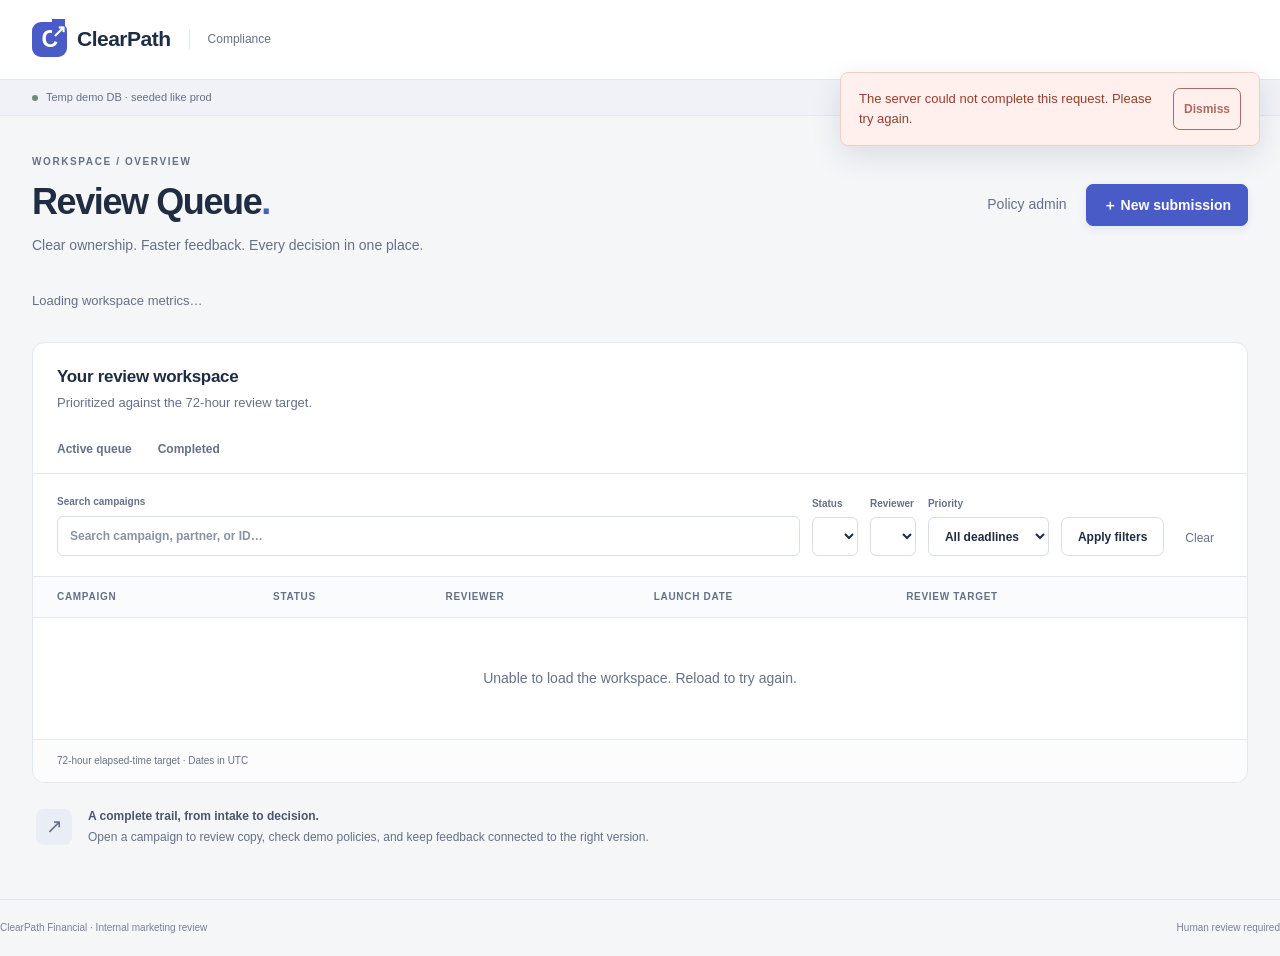
==== commit 7b59d2be: "Redesign policy admin, denser review page, cache revalidation, admin badge Policy page is a rules li" ====
--- a/static/index.html
+++ b/static/index.html
@@ -4,7 +4,7 @@
 <meta charset="utf-8">
 <meta name="viewport" content="width=device-width, initial-scale=1"><title>Review Queue · ClearPath</title>
 <link rel="icon" href="/static/favicon.svg" type="image/svg+xml">
-<link rel="stylesheet" href="/static/styles.css">
+<link rel="stylesheet" href="/static/styles.css?v=20261013">
 </head>
 <body><a class="skip-link" href="#main">Skip to content</a>
 <header class="app-header"><a class="brand" href="/"><span class="brand-icon" aria-hidden="true">C<span>↗</span></span>ClearPath<span class="brand-product">Compliance</span></a>
@@ -59,9 +59,9 @@
 </form>
 </dialog>
 </main>
-<footer class="app-footer"><span>ClearPath Financial · Internal marketing review</span><span>Fictional demo policies · Human review required</span>
+<footer class="app-footer"><span>ClearPath Financial · Internal marketing review</span><span>Human review required</span>
 </footer>
-<script type="module" src="/static/queue.js">
+<script type="module" src="/static/queue.js?v=20261013">
 </script>
 </body>
 </html>
--- a/static/styles.css
+++ b/static/styles.css
@@ -1578,3 +1578,435 @@
 
 /* Keep accessible column labels inside the scrolling table's containing block. */
 th { position: relative; }
+
+.policy-check-blocked {
+  border-color: #d7a05c;
+  box-shadow: 0 0 0 1px #d7a05c
+}
+
+.policy-check-blocked .finding h3 {
+  font-size: 15px;
+  margin: 4px 0
+}
+
+.policy-check-blocked .finding p {
+  font-size: 13px
+}
+
+.policy-check-blocked .finding blockquote {
+  font-size: 13px;
+  font-weight: 600
+}
+
+/* Desktop density for the review workspace: less padding, wider canvas. */
+@media (min-width: 1100px) {
+  body:has(.review-layout) .app-main {
+    max-width: 1600px;
+    padding: 18px 32px 36px
+  }
+
+  body:has(.review-layout) .back-link {
+    margin: 0 14px 12px 0
+  }
+
+  body:has(.review-layout) .back-links {
+    display: inline-block
+  }
+
+  body:has(.review-layout) .page-heading {
+    margin-bottom: 14px
+  }
+
+  body:has(.review-layout) .record-meta {
+    padding: 12px 0;
+    gap: 16px;
+    margin-bottom: 16px
+  }
+
+  .review-layout {
+    grid-template-columns: minmax(0, 1.3fr) minmax(380px, 1fr);
+    gap: 16px
+  }
+
+  .review-content,
+  .review-sidebar {
+    gap: 16px
+  }
+
+  .review-layout .panel-heading {
+    padding: 12px 18px
+  }
+
+  .review-layout .panel-body {
+    padding: 14px 18px
+  }
+
+  .review-layout .copy-preview {
+    padding: 16px 18px;
+    min-height: 0;
+    margin: 10px 0;
+    line-height: 1.6;
+    font-size: 15px
+  }
+
+  .review-layout .finding {
+    margin: 12px 0
+  }
+
+  .review-layout .form-stack textarea {
+    min-height: 0;
+    height: 64px
+  }
+
+  .review-layout .timeline>li {
+    padding: 10px 0
+  }
+}
+
+/* Policy administration: rules list + editor */
+.pol-main {
+  max-width: 1280px
+}
+
+.pol-top {
+  display: flex;
+  align-items: flex-start;
+  justify-content: space-between;
+  gap: 24px;
+  margin-bottom: 8px
+}
+
+.pol-top h1 {
+  margin: 0 0 8px;
+  font-size: 28px;
+  letter-spacing: -.02em
+}
+
+.pol-status {
+  display: flex;
+  align-items: center;
+  gap: 8px;
+  margin: 0;
+  flex-wrap: wrap
+}
+
+.pol-pill {
+  display: inline-block;
+  padding: 2px 10px;
+  border-radius: 99px;
+  background: #eef0f5;
+  color: var(--muted);
+  font-size: 12px;
+  font-weight: 600
+}
+
+.pol-pill-live {
+  background: #e3f3ed;
+  color: var(--green)
+}
+
+.pol-pill-dirty {
+  background: #fff1d6;
+  color: #8a5a12
+}
+
+.pol-actions {
+  display: flex;
+  gap: 10px;
+  align-items: center;
+  position: sticky;
+  top: 12px
+}
+
+.pol-publish {
+  background: var(--ink);
+  color: #fff;
+  border-color: var(--ink)
+}
+
+.pol-publish:disabled {
+  opacity: .45
+}
+
+.pol-publish-hint {
+  margin: 0 0 14px;
+  text-align: right
+}
+
+.pol-tabs {
+  display: flex;
+  gap: 24px;
+  border-bottom: 1px solid var(--line);
+  margin-bottom: 18px
+}
+
+.pol-tab {
+  background: none;
+  border: 0;
+  border-bottom: 2px solid transparent;
+  padding: 8px 0;
+  color: var(--muted);
+  font-weight: 600;
+  cursor: pointer;
+  border-radius: 0
+}
+
+.pol-tab.active {
+  color: var(--ink);
+  border-bottom-color: var(--accent)
+}
+
+.pol-count {
+  background: #eef0f5;
+  border-radius: 99px;
+  padding: 0 7px;
+  font-size: 11px;
+  margin-left: 4px
+}
+
+.pol-rules {
+  display: grid;
+  grid-template-columns: 340px minmax(0, 1fr);
+  gap: 18px;
+  align-items: start
+}
+
+.pol-list-pane,
+.pol-editor {
+  background: #fff;
+  border: 1px solid var(--line);
+  border-radius: var(--radius)
+}
+
+.pol-list-pane {
+  padding: 10px
+}
+
+.pol-group {
+  margin: 10px 8px 6px;
+  font-size: 11px;
+  letter-spacing: .08em;
+  text-transform: uppercase;
+  color: var(--muted);
+  font-weight: 600
+}
+
+.pol-item {
+  display: block;
+  width: 100%;
+  text-align: left;
+  background: none;
+  border: 1px solid transparent;
+  border-radius: 8px;
+  padding: 9px 10px;
+  cursor: pointer;
+  color: var(--ink)
+}
+
+.pol-item:hover {
+  background: #f6f7fb
+}
+
+.pol-item.selected {
+  background: var(--accent-light);
+  border-color: #c9d0f5
+}
+
+.pol-item.off strong {
+  color: var(--muted);
+  font-weight: 500
+}
+
+.pol-item-top {
+  display: flex;
+  justify-content: space-between;
+  gap: 8px
+}
+
+.pol-state {
+  font-size: 11px;
+  color: var(--green);
+  font-weight: 600
+}
+
+.pol-item.off .pol-state {
+  color: var(--muted)
+}
+
+.pol-add {
+  width: 100%;
+  margin-top: 8px
+}
+
+.pol-editor {
+  padding: 20px 24px
+}
+
+.pol-editor-head {
+  display: flex;
+  align-items: center;
+  justify-content: space-between;
+  gap: 16px;
+  margin-bottom: 16px
+}
+
+.pol-editor-head h2 {
+  margin: 0;
+  font-size: 18px
+}
+
+.pol-switch {
+  display: flex;
+  align-items: center;
+  gap: 8px;
+  font-weight: 600
+}
+
+.pol-fields {
+  display: grid;
+  gap: 16px
+}
+
+.pol-field {
+  display: grid;
+  gap: 5px
+}
+
+.pol-label {
+  font-weight: 600;
+  font-size: 12px
+}
+
+.pol-row2 {
+  display: grid;
+  grid-template-columns: 1fr 1fr;
+  gap: 16px
+}
+
+.pol-scope {
+  border: 1px solid var(--line);
+  border-radius: 8px;
+  padding: 12px 14px 14px;
+  margin: 0
+}
+
+.pol-editor-foot {
+  display: flex;
+  justify-content: flex-end;
+  border-top: 1px solid var(--line);
+  padding-top: 14px
+}
+
+@media (max-width: 860px) {
+  .pol-rules,
+  .pol-row2 {
+    grid-template-columns: 1fr
+  }
+
+  .pol-top {
+    flex-direction: column
+  }
+
+  .pol-publish-hint {
+    text-align: left
+  }
+}
+
+.pol-switch input[type="checkbox"] {
+  width: 18px;
+  height: 18px;
+  padding: 0;
+  margin: 0;
+  flex: none
+}
+
+.pol-switch {
+  flex: none;
+  white-space: nowrap
+}
+
+.pol-readonly {
+  background: #fff6e8;
+  border: 1px solid #ecd2a4;
+  border-radius: 8px;
+  color: #70501c;
+  padding: 10px 14px;
+  margin: 0 0 14px
+}
+
+.progress-row {
+  display: flex;
+  align-items: center;
+  gap: 10px;
+  flex-wrap: wrap;
+  margin-bottom: 10px
+}
+
+.spinner {
+  width: 16px;
+  height: 16px;
+  border: 2px solid #d9def5;
+  border-top-color: var(--accent);
+  border-radius: 50%;
+  animation: spin .8s linear infinite
+}
+
+.progress-bar {
+  flex: 1 0 100%;
+  height: 4px;
+  border-radius: 4px;
+  background: #e9ecf8;
+  overflow: hidden
+}
+
+.progress-bar span {
+  display: block;
+  width: 35%;
+  height: 100%;
+  background: var(--accent);
+  border-radius: 4px;
+  animation: slide 1.4s ease-in-out infinite
+}
+
+.is-analyzing {
+  border-color: #c9d0f5
+}
+
+@keyframes spin {
+  to {
+    transform: rotate(360deg)
+  }
+}
+
+@keyframes slide {
+  0% {
+    transform: translateX(-100%)
+  }
+
+  100% {
+    transform: translateX(300%)
+  }
+}
+
+@media (prefers-reduced-motion: reduce) {
+  .spinner,
+  .progress-bar span {
+    animation-duration: 3s
+  }
+}
+
+.analyzing-tag {
+  display: inline-flex;
+  align-items: center;
+  gap: 6px;
+  margin-left: 8px;
+  font-size: 11px;
+  font-weight: 600;
+  color: var(--accent)
+}
+
+.analyzing-tag .spinner {
+  width: 11px;
+  height: 11px;
+  border-width: 2px
+}
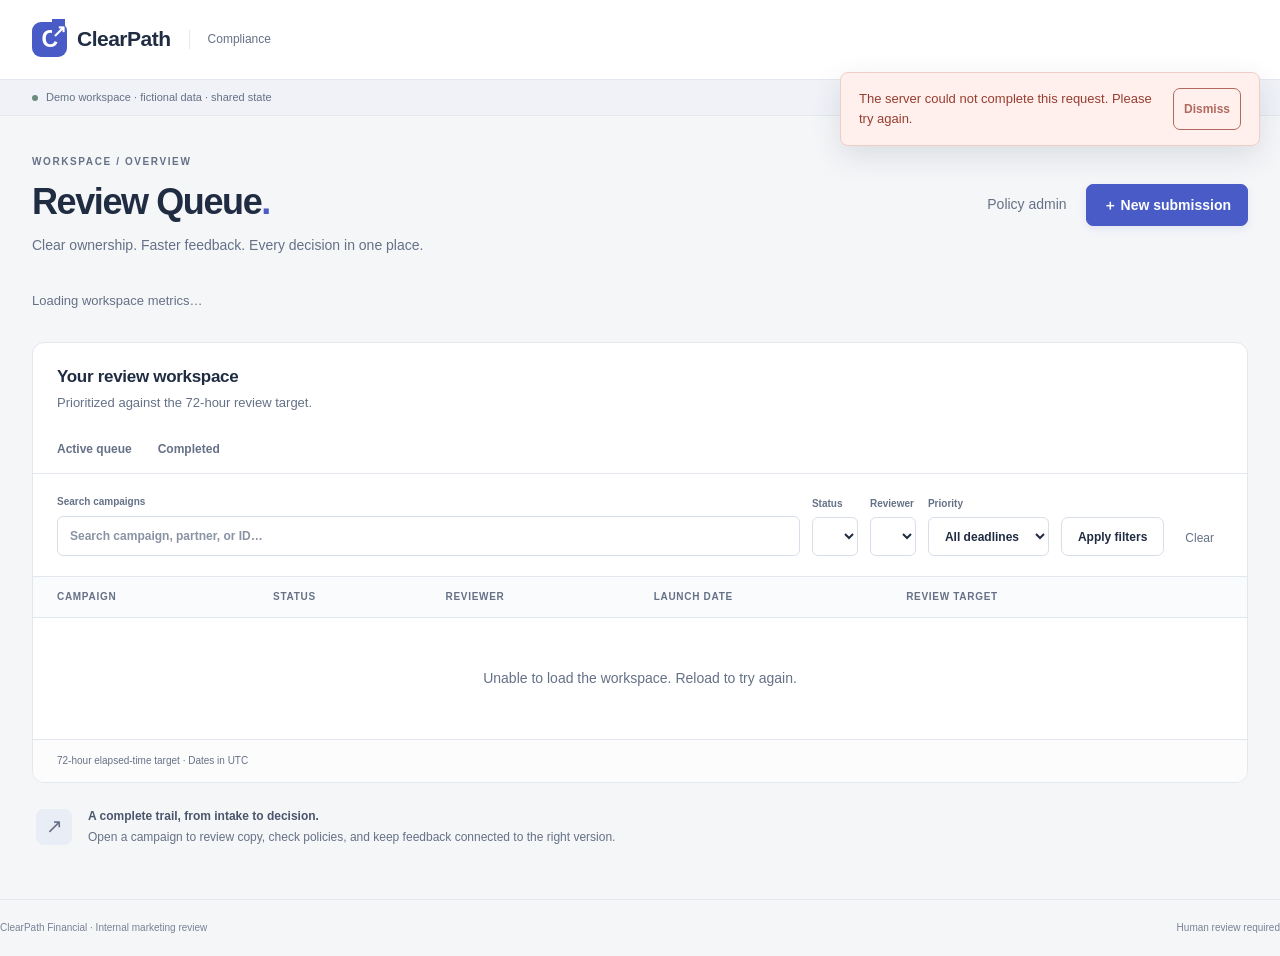
==== commit 80b7f69e: "Mobile review order, consistent demo wording, README banner text On narrow screens the policy check " ====
--- a/static/index.html
+++ b/static/index.html
@@ -4,14 +4,14 @@
 <meta charset="utf-8">
 <meta name="viewport" content="width=device-width, initial-scale=1"><title>Review Queue · ClearPath</title>
 <link rel="icon" href="/static/favicon.svg" type="image/svg+xml">
-<link rel="stylesheet" href="/static/styles.css?v=20261013">
+<link rel="stylesheet" href="/static/styles.css?v=20261014">
 </head>
 <body><a class="skip-link" href="#main">Skip to content</a>
 <header class="app-header"><a class="brand" href="/"><span class="brand-icon" aria-hidden="true">C<span>↗</span></span>ClearPath<span class="brand-product">Compliance</span></a>
 <div id="header-actions" class="header-actions">
 </div>
 </header>
-<div class="workspace-bar"><span><span class="live-dot"></span>Temp demo DB · seeded like prod</span><span>Marketing review workspace</span>
+<div class="workspace-bar"><span><span class="live-dot"></span>Demo workspace · fictional data · shared state</span><span>Marketing review workspace</span>
 </div>
 <main id="main" class="app-main">
 <div class="page-heading">
@@ -49,7 +49,7 @@
 </div>
 </section>
 <aside class="workspace-note"><span class="note-icon" aria-hidden="true">↗</span>
-<div><strong>A complete trail, from intake to decision.</strong><p>Open a campaign to review copy, check demo policies, and keep feedback connected to the right version.</p>
+<div><strong>A complete trail, from intake to decision.</strong><p>Open a campaign to review copy, check policies, and keep feedback connected to the right version.</p>
 </div>
 </aside>
 <dialog id="reset-dialog">
@@ -61,7 +61,7 @@
 </main>
 <footer class="app-footer"><span>ClearPath Financial · Internal marketing review</span><span>Human review required</span>
 </footer>
-<script type="module" src="/static/queue.js?v=20261013">
+<script type="module" src="/static/queue.js?v=20261014">
 </script>
 </body>
 </html>
--- a/static/styles.css
+++ b/static/styles.css
@@ -2010,3 +2010,37 @@
   height: 11px;
   border-width: 2px
 }
+
+/* Narrow screens: lead with the copy and what we detected, decisions next, history last. */
+@media (max-width: 1099px) {
+  .review-layout {
+    display: flex;
+    flex-direction: column;
+    gap: 16px
+  }
+
+  .review-content,
+  .review-sidebar {
+    display: contents
+  }
+
+  #copy-panel {
+    order: 1
+  }
+
+  #policy-check {
+    order: 2
+  }
+
+  #semantic-panel {
+    order: 3
+  }
+
+  #next-action-panel {
+    order: 4
+  }
+
+  #audit-panel {
+    order: 5
+  }
+}
